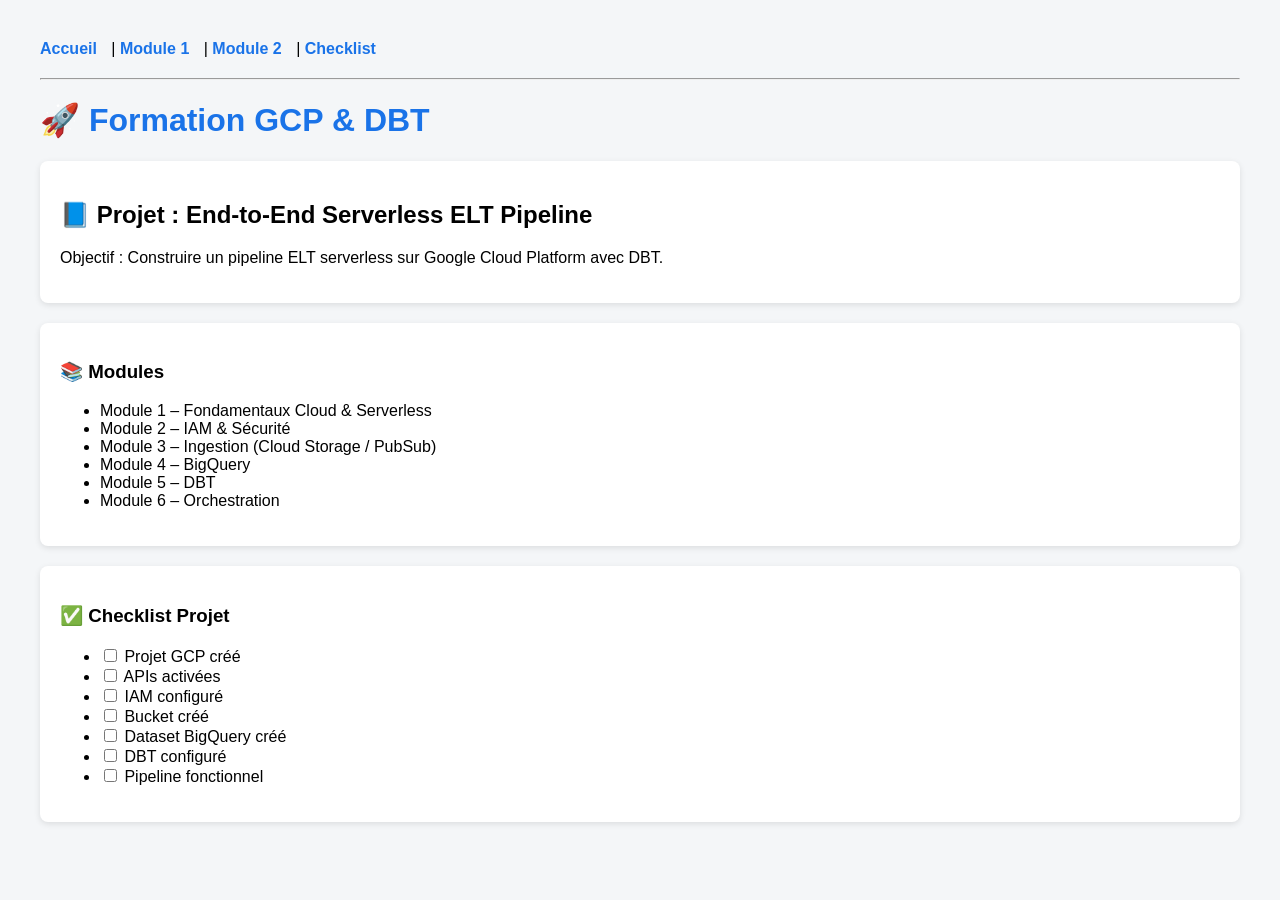
==== index.html @ f1a17697 "link style to index.html" ====
<!DOCTYPE html>
<html>
<head>
    <title>Formation GCP & DBT</title>
    <meta charset="UTF-8">
    <link rel="stylesheet" href="style.css">
    <style>
        body {
            font-family: Arial, sans-serif;
            margin: 40px;
            background-color: #f4f6f8;
        }
        h1 {
            color: #1a73e8;
        }
        .card {
            background: white;
            padding: 20px;
            border-radius: 8px;
            margin-bottom: 20px;
            box-shadow: 0px 2px 6px rgba(0,0,0,0.1);
        }
        .button {
            display: inline-block;
            padding: 10px 15px;
            background-color: #1a73e8;
            color: white;
            text-decoration: none;
            border-radius: 5px;
        }
    </style>
</head>

<body>
    <nav>
        <a href="index.html">Accueil</a> |
        <a href="module1.html">Module 1</a> |
        <a href="module2.html">Module 2</a> |
        <a href="checklist.html">Checklist</a>
    </nav>
    <hr>

<h1>🚀 Formation GCP & DBT</h1>

<div class="card">
    <h2>📘 Projet : End-to-End Serverless ELT Pipeline</h2>
    <p>Objectif : Construire un pipeline ELT serverless sur Google Cloud Platform avec DBT.</p>
</div>

<div class="card">
    <h3>📚 Modules</h3>
    <ul>
        <li>Module 1 – Fondamentaux Cloud & Serverless</li>
        <li>Module 2 – IAM & Sécurité</li>
        <li>Module 3 – Ingestion (Cloud Storage / PubSub)</li>
        <li>Module 4 – BigQuery</li>
        <li>Module 5 – DBT</li>
        <li>Module 6 – Orchestration</li>
    </ul>
</div>

<div class="card">
    <h3>✅ Checklist Projet</h3>
    <ul>
        <li><input type="checkbox"> Projet GCP créé</li>
        <li><input type="checkbox"> APIs activées</li>
        <li><input type="checkbox"> IAM configuré</li>
        <li><input type="checkbox"> Bucket créé</li>
        <li><input type="checkbox"> Dataset BigQuery créé</li>
        <li><input type="checkbox"> DBT configuré</li>
        <li><input type="checkbox"> Pipeline fonctionnel</li>
    </ul>
</div>

</body>
</html>
---- style.css ----
body {
    font-family: Arial, sans-serif;
    margin: 40px;
    background-color: #f4f6f8;
}

h1 {
    color: #1a73e8;
}

nav {
    margin-bottom: 20px;
}

nav a {
    text-decoration: none;
    color: #1a73e8;
    font-weight: bold;
    margin-right: 10px;
}

.card {
    background: white;
    padding: 20px;
    border-radius: 8px;
    margin-bottom: 20px;
    box-shadow: 0px 2px 6px rgba(0,0,0,0.1);
}
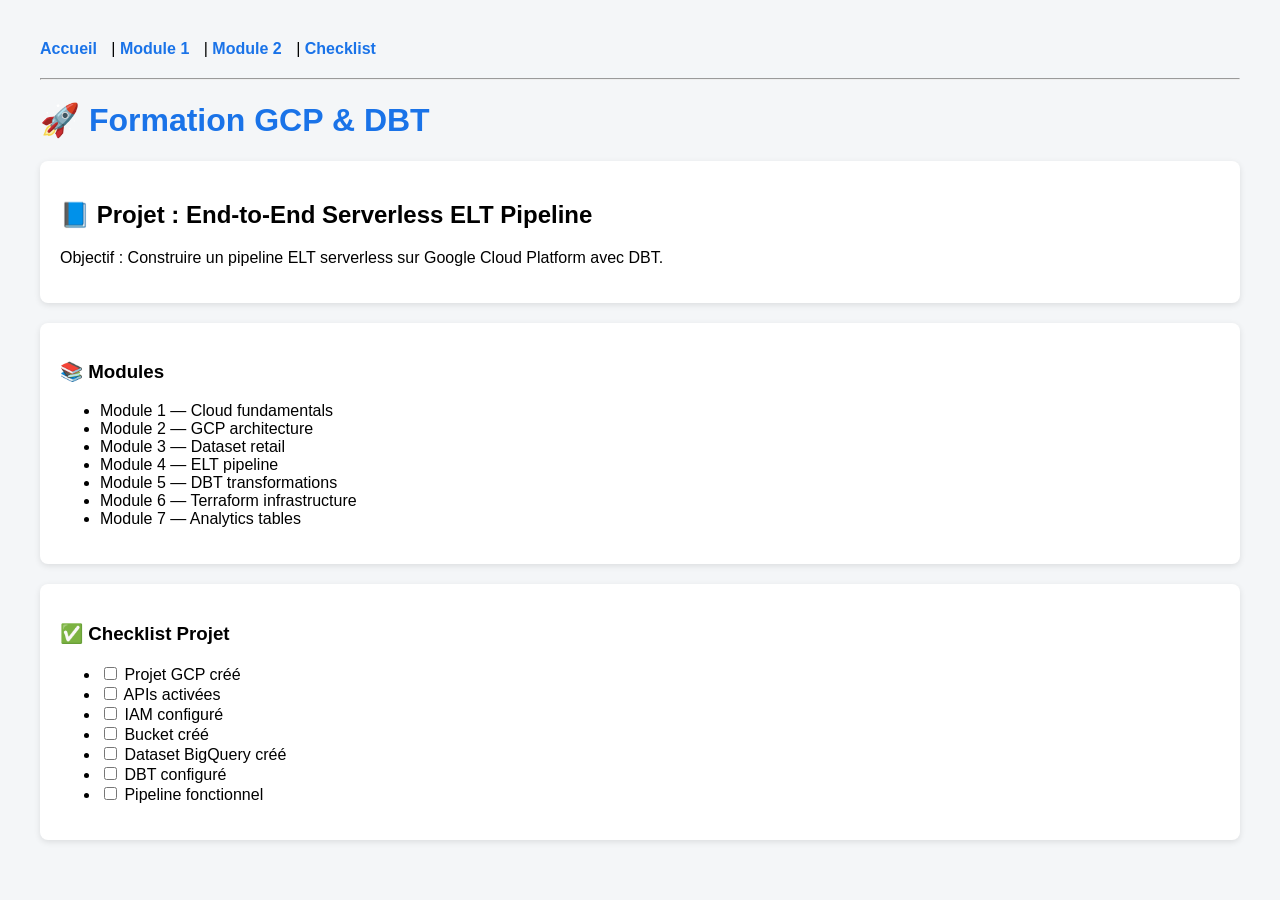
==== commit b5596914: "Update index.html" ====
--- a/index.html
+++ b/index.html
@@ -50,12 +50,13 @@
 <div class="card">
     <h3>📚 Modules</h3>
     <ul>
-        <li>Module 1 – Fondamentaux Cloud & Serverless</li>
-        <li>Module 2 – IAM & Sécurité</li>
-        <li>Module 3 – Ingestion (Cloud Storage / PubSub)</li>
-        <li>Module 4 – BigQuery</li>
-        <li>Module 5 – DBT</li>
-        <li>Module 6 – Orchestration</li>
+        <li>Module 1 — Cloud fundamentals</li>
+        <li>Module 2 — GCP architecture</li>
+        <li>Module 3 — Dataset retail</li>
+        <li>Module 4 — ELT pipeline</li>
+        <li>Module 5 — DBT transformations</li>
+        <li>Module 6 — Terraform infrastructure</li>
+        <li>Module 7 — Analytics tables</li>
     </ul>
 </div>
 
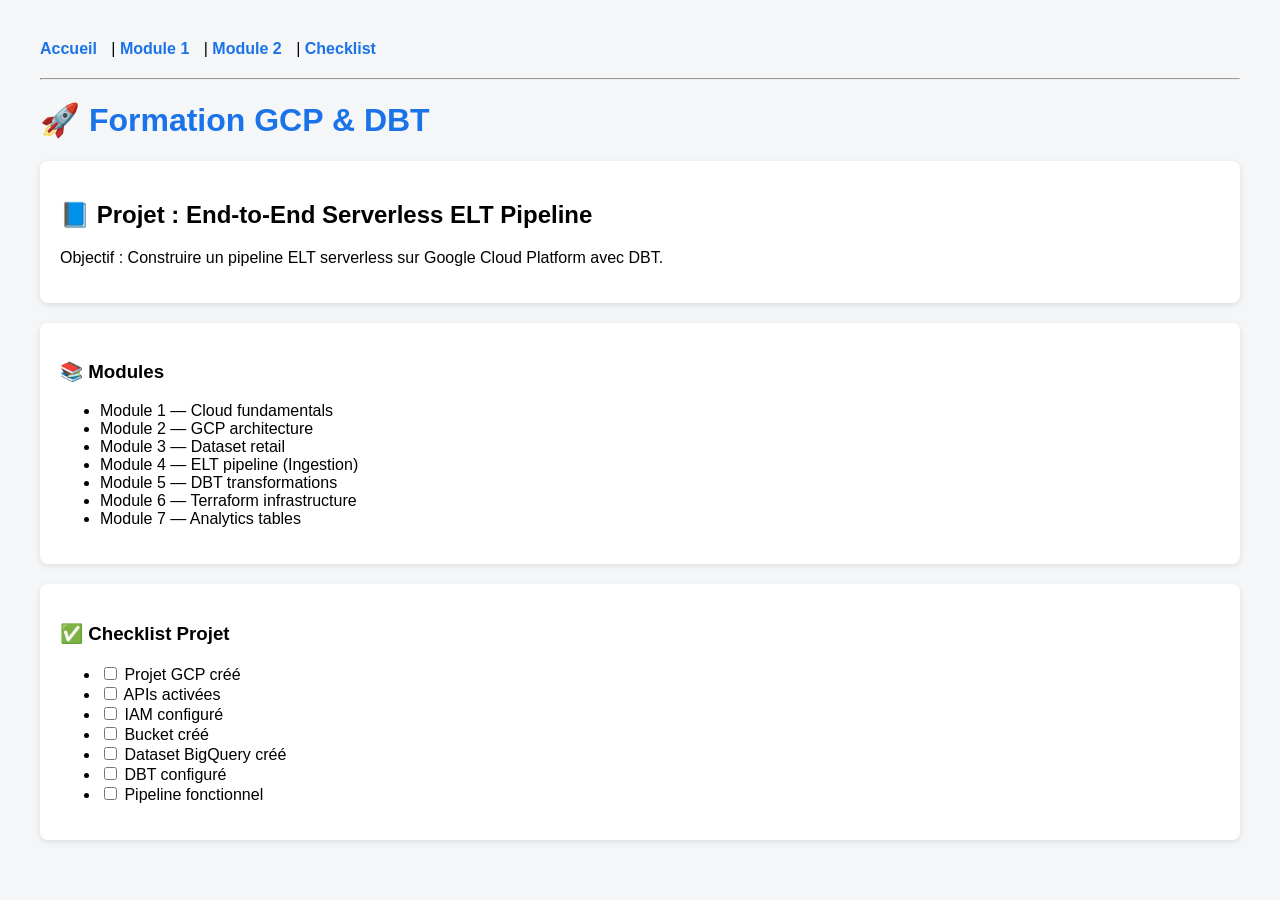
==== commit d76a7116: "Update index.html" ====
--- a/index.html
+++ b/index.html
@@ -53,7 +53,7 @@
         <li>Module 1 — Cloud fundamentals</li>
         <li>Module 2 — GCP architecture</li>
         <li>Module 3 — Dataset retail</li>
-        <li>Module 4 — ELT pipeline</li>
+        <li>Module 4 — ELT pipeline (Ingestion)</li>
         <li>Module 5 — DBT transformations</li>
         <li>Module 6 — Terraform infrastructure</li>
         <li>Module 7 — Analytics tables</li>
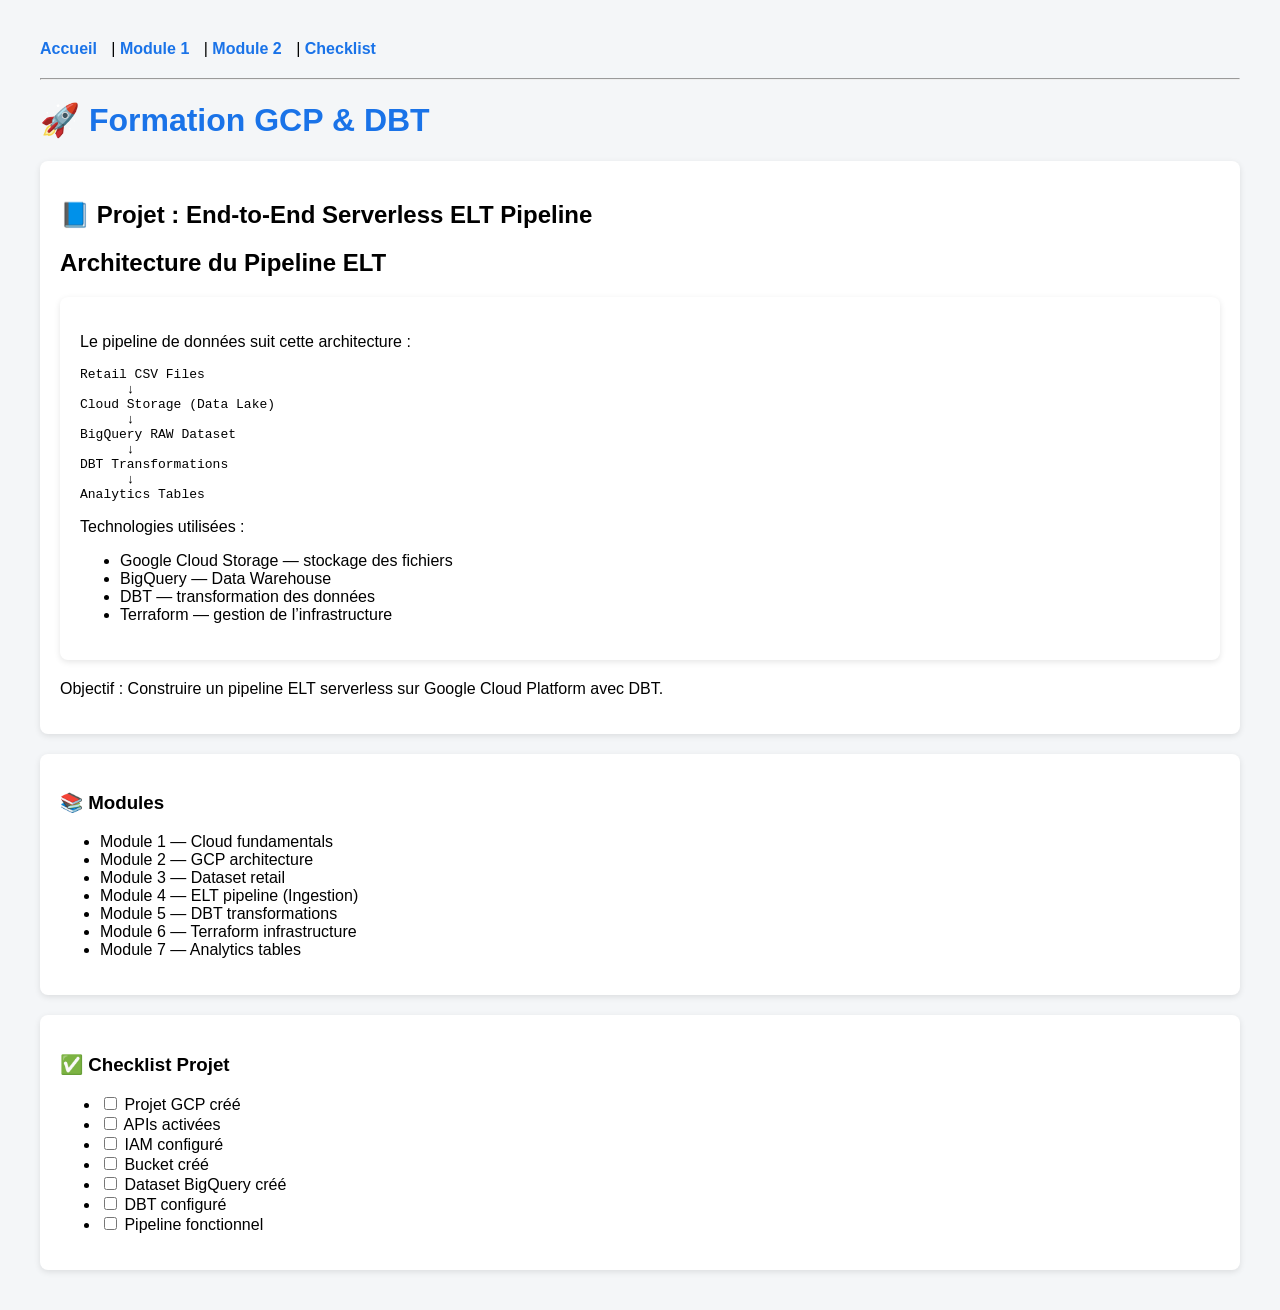
==== commit 1e5f2dee: "add ELT pipeline architecture" ====
--- a/index.html
+++ b/index.html
@@ -44,6 +44,33 @@
 
 <div class="card">
     <h2>📘 Projet : End-to-End Serverless ELT Pipeline</h2>
+    <h2>Architecture du Pipeline ELT</h2>
+
+<div class="card">
+<p>Le pipeline de données suit cette architecture :</p>
+
+<pre>
+Retail CSV Files
+      ↓
+Cloud Storage (Data Lake)
+      ↓
+BigQuery RAW Dataset
+      ↓
+DBT Transformations
+      ↓
+Analytics Tables
+</pre>
+
+<p>Technologies utilisées :</p>
+
+<ul>
+<li>Google Cloud Storage — stockage des fichiers</li>
+<li>BigQuery — Data Warehouse</li>
+<li>DBT — transformation des données</li>
+<li>Terraform — gestion de l’infrastructure</li>
+</ul>
+
+</div>
     <p>Objectif : Construire un pipeline ELT serverless sur Google Cloud Platform avec DBT.</p>
 </div>
 
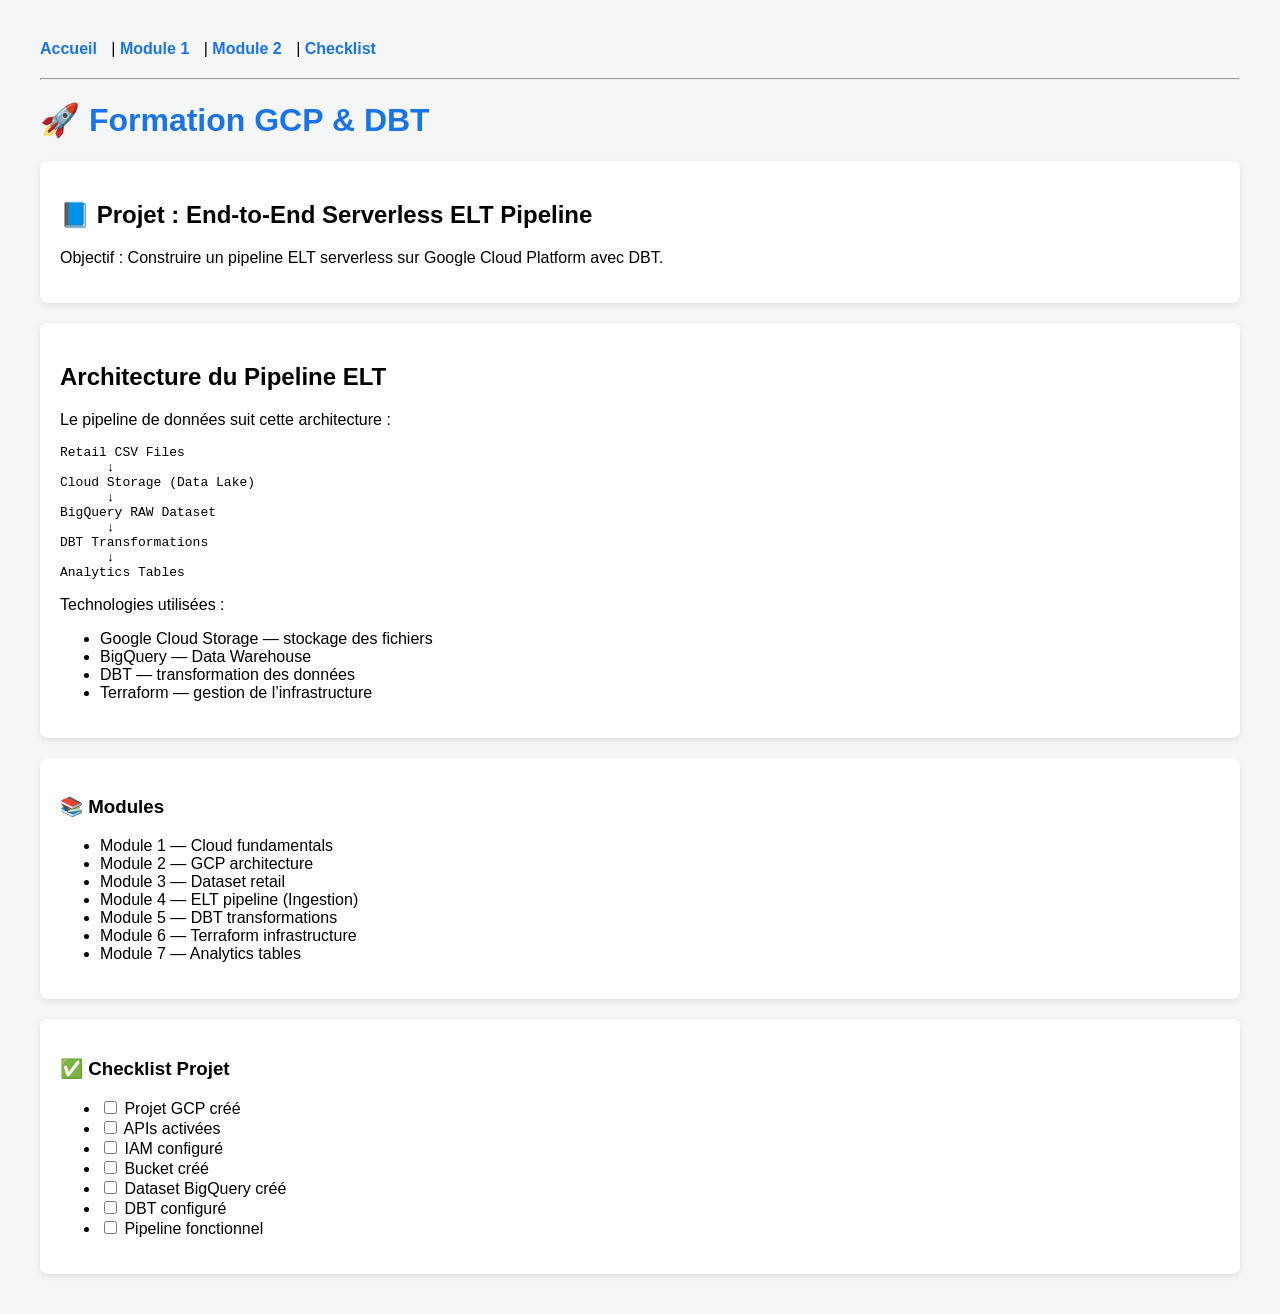
==== commit 5492b1c1: "Update index.html" ====
--- a/index.html
+++ b/index.html
@@ -44,9 +44,12 @@
 
 <div class="card">
     <h2>📘 Projet : End-to-End Serverless ELT Pipeline</h2>
+    <p>Objectif : Construire un pipeline ELT serverless sur Google Cloud Platform avec DBT.</p>
+</div>
+
+<div class="card">
     <h2>Architecture du Pipeline ELT</h2>
 
-<div class="card">
 <p>Le pipeline de données suit cette architecture :</p>
 
 <pre>
@@ -71,9 +74,7 @@
 </ul>
 
 </div>
-    <p>Objectif : Construire un pipeline ELT serverless sur Google Cloud Platform avec DBT.</p>
-</div>
-
+    
 <div class="card">
     <h3>📚 Modules</h3>
     <ul>
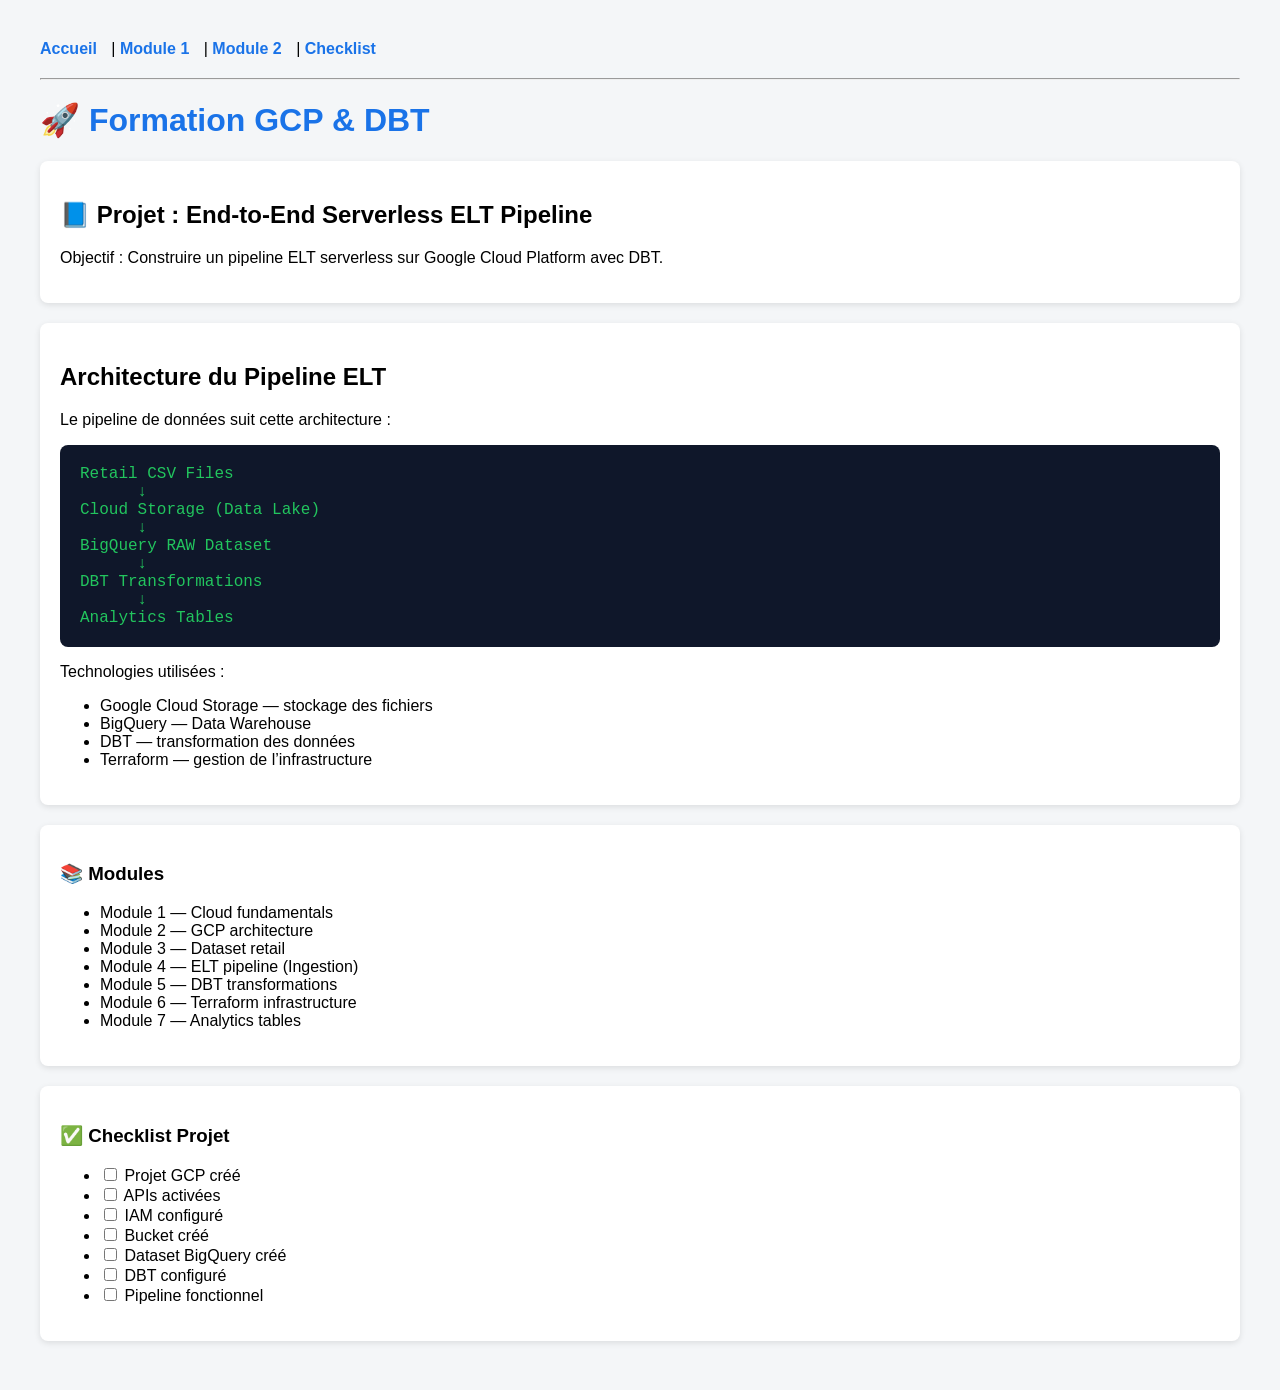
==== commit 96dc40d4: "Update index.html" ====
--- a/index.html
+++ b/index.html
@@ -27,6 +27,14 @@
             color: white;
             text-decoration: none;
             border-radius: 5px;
+        }
+        pre {
+            background: #0f172a;
+            color: #22c55e;
+            padding: 20px;
+            border-radius: 8px;
+            font-size: 16px;
+            overflow-x: auto;
         }
     </style>
 </head>
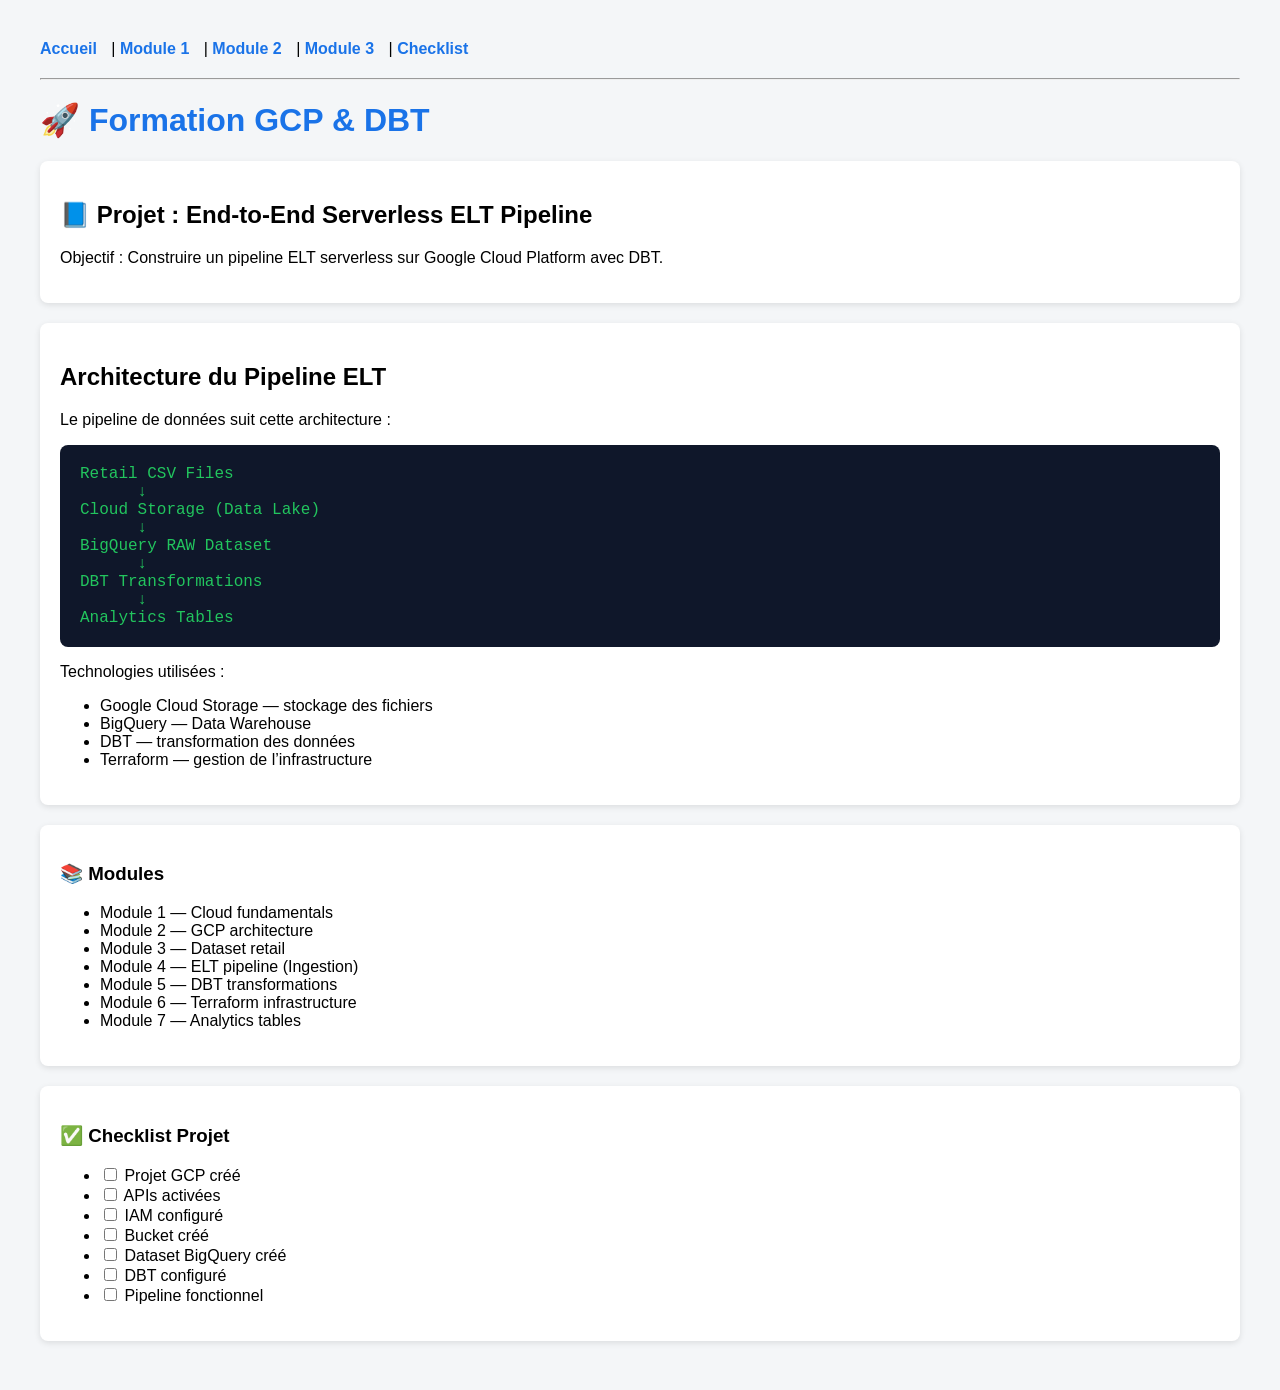
==== commit 650b30db: "Update index.html link white Module 3" ====
--- a/index.html
+++ b/index.html
@@ -44,6 +44,7 @@
         <a href="index.html">Accueil</a> |
         <a href="module1.html">Module 1</a> |
         <a href="module2.html">Module 2</a> |
+        <a href="module3.html">Module 3</a> |
         <a href="checklist.html">Checklist</a>
     </nav>
     <hr>
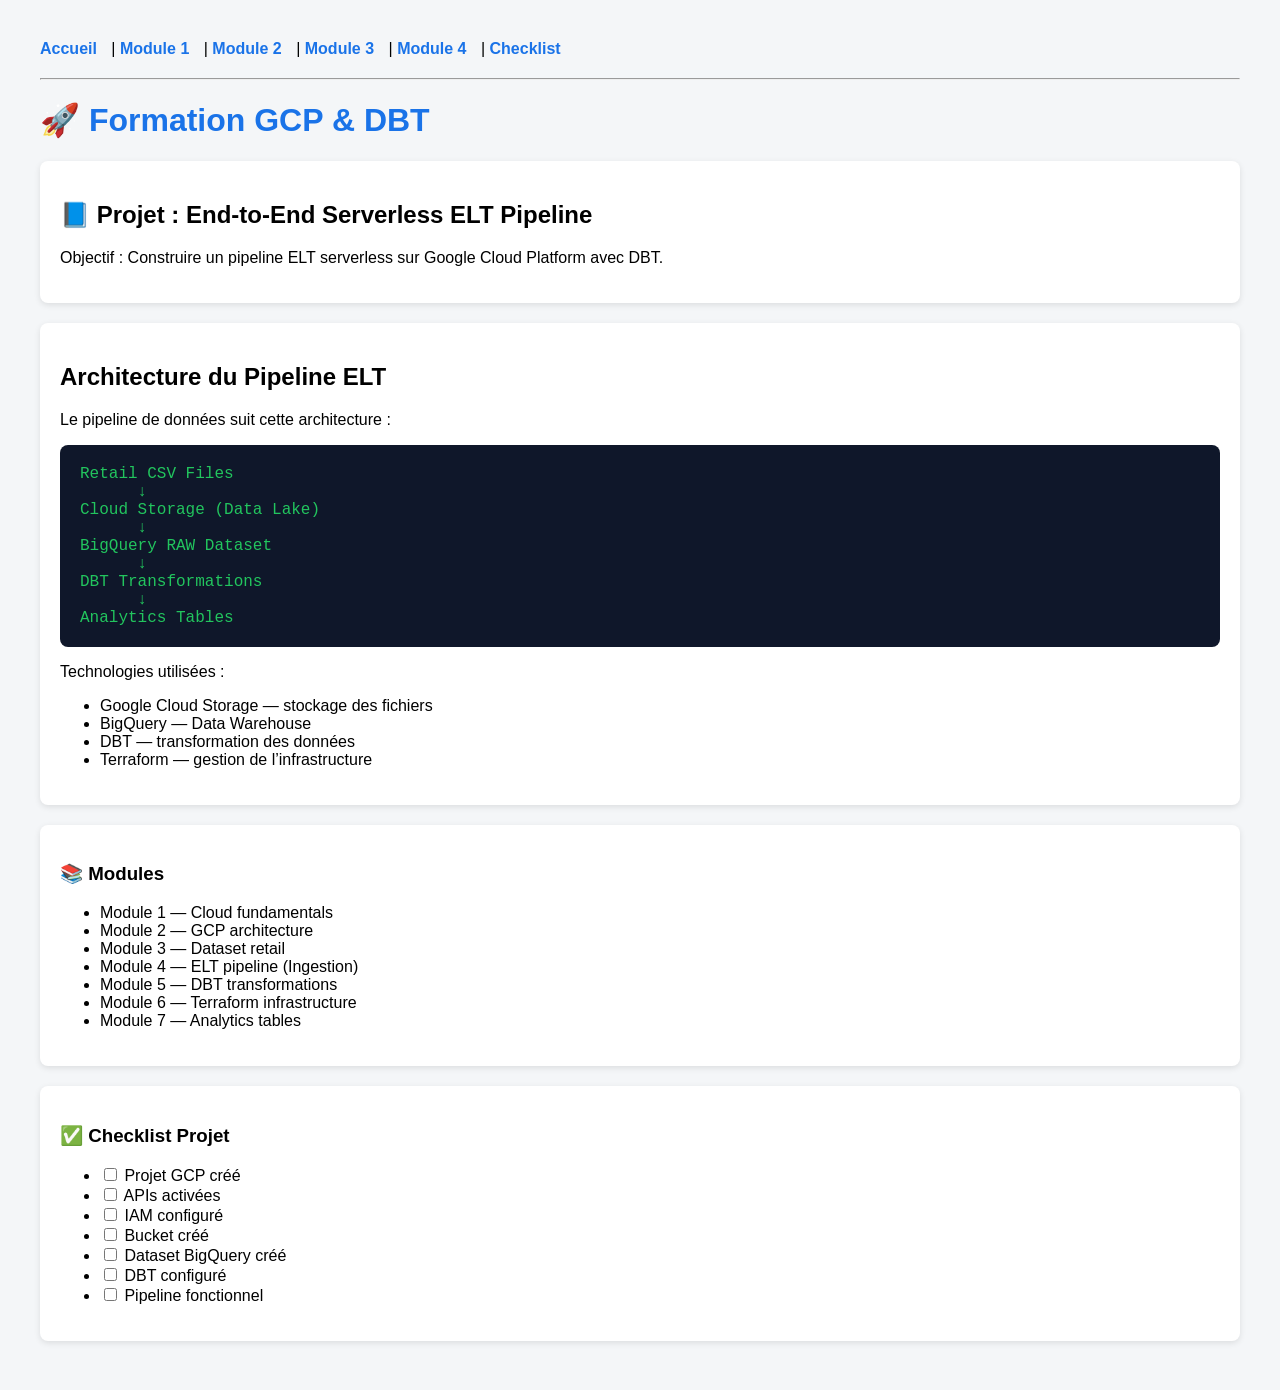
==== commit ed928dbf: "Update index.html add link withe Module 4" ====
--- a/index.html
+++ b/index.html
@@ -45,6 +45,7 @@
         <a href="module1.html">Module 1</a> |
         <a href="module2.html">Module 2</a> |
         <a href="module3.html">Module 3</a> |
+        <a href="module4.html">Module 4</a> |
         <a href="checklist.html">Checklist</a>
     </nav>
     <hr>
